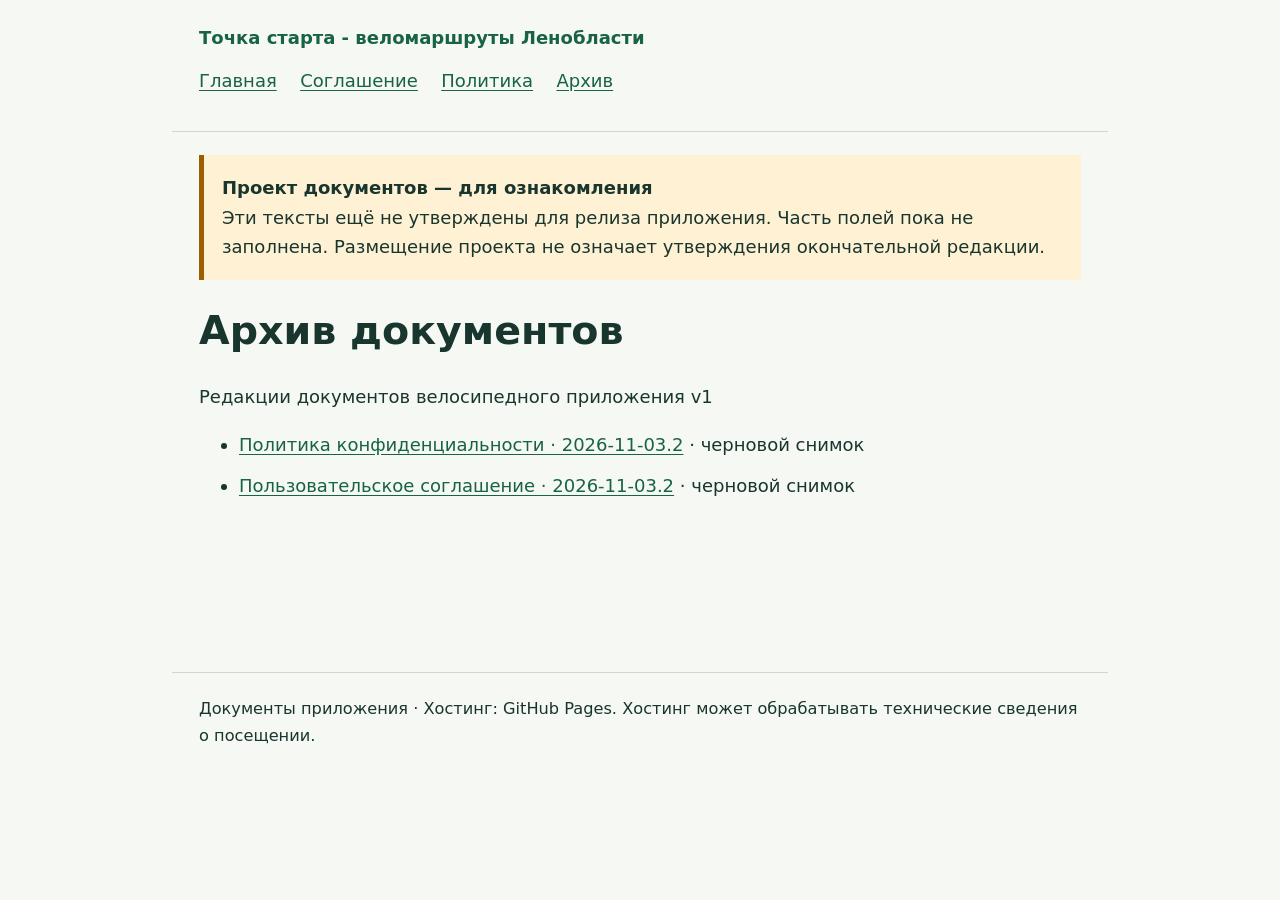
==== archive/index.html @ f420f832 "Publish current legal documents as a public draft for review" ====
<!doctype html>
<html lang="ru"><head><meta charset="utf-8"><meta name="viewport" content="width=device-width, initial-scale=1"><title>Архив документов — Точка старта - веломаршруты Ленобласти</title><link rel="canonical" href="https://chuhones.github.io/ru.artiukov.startpoint-docs/archive/"><link rel="stylesheet" href="../assets/site.css"></head><body><a class="skip" href="#content">К содержанию</a><header><a class="brand" href="../">Точка старта - веломаршруты Ленобласти</a><nav aria-label="Документы"><a href="../">Главная</a><a href="../terms/">Соглашение</a><a href="../privacy/">Политика</a><a href="./">Архив</a></nav></header><main id="content"><aside class="notice"><strong>Проект документов — для ознакомления</strong><br>Эти тексты ещё не утверждены для релиза приложения. Часть полей пока не заполнена. Размещение проекта не означает утверждения окончательной редакции.</aside><h1>Архив документов</h1><p>Редакции документов велосипедного приложения v1</p><ul><li><a href="privacy/2026-11-03.2/">Политика конфиденциальности · 2026-11-03.2</a> · черновой снимок</li><li><a href="terms/2026-11-03.2/">Пользовательское соглашение · 2026-11-03.2</a> · черновой снимок</li></ul></main><footer>Документы приложения · Хостинг: GitHub Pages. Хостинг может обрабатывать технические сведения о посещении.</footer></body></html>
---- assets/site.css ----
:root { color-scheme: light; font: 112.5%/1.65 system-ui, sans-serif; color: #18352e; background: #f5f8f3; }
* { box-sizing: border-box; }
body { margin: 0; overflow-wrap: anywhere; }
header, main, footer { max-width: 52rem; margin: auto; padding: 1.25rem 1.5rem; }
header { border-bottom: 1px solid #ccd9cf; }
main { min-height: 60vh; }
footer { border-top: 1px solid #ccd9cf; font-size: .9rem; }
a { color: #176344; text-underline-offset: .18em; overflow-wrap: anywhere; }
a:hover { text-decoration-thickness: .15em; }
a:focus-visible { outline: 3px solid #8d5200; outline-offset: 4px; }
nav { display: flex; flex-wrap: wrap; gap: .6rem 1.3rem; margin-block: .75rem; }
h1, h2 { line-height: 1.25; overflow-wrap: anywhere; }
h1 { font-size: clamp(1.6rem, 4vw, 2.2rem); }
.brand { font-weight: 700; text-decoration: none; }
.notice { border-left: .3rem solid #9a5d00; background: #fff1d4; padding: 1rem; }
.meta, .hash { color: #3b534a; }
.hash { overflow-wrap: anywhere; font-size: .85rem; }
.legal-text { white-space: pre-wrap; overflow-wrap: anywhere; font: inherit; margin-block: 2rem; }
li { margin-block: .6rem; }
.skip { position: absolute; left: -10000px; }
.skip:focus { left: 1rem; top: 1rem; padding: .5rem; background: white; }
@media (max-width: 480px) { header, main, footer { padding: 1rem; } }
@media print {
  :root { font-size: 11pt; color: black; background: white; }
  header, nav, .skip { display: none; }
  main, footer { max-width: none; padding: 0; }
  a { color: black; }
  h1, h2 { break-after: avoid; }
  .notice { border: 1px solid black; background: white; }
  .legal-text { orphans: 3; widows: 3; }
  @page { margin: 18mm; }
}
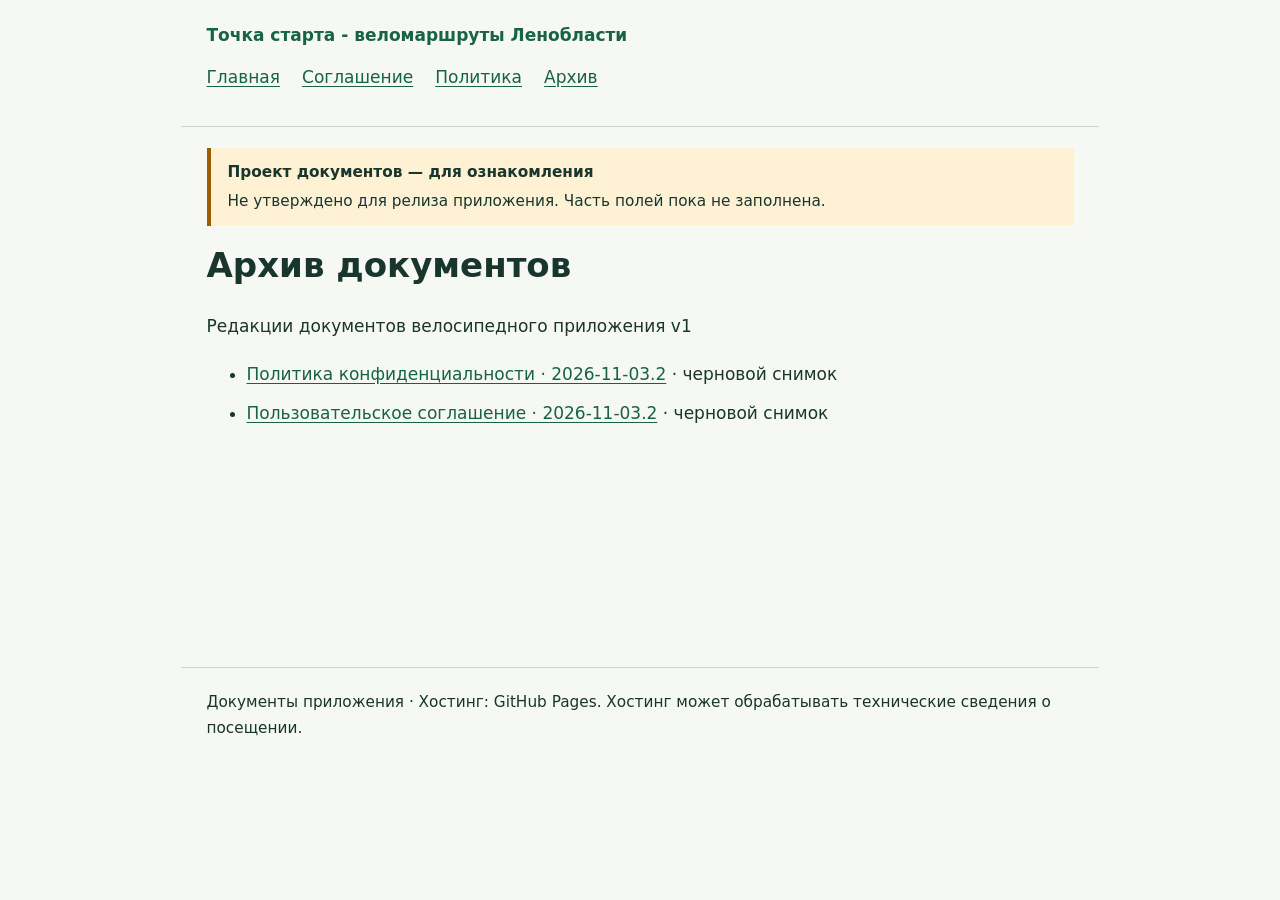
==== commit 2852357f: "Improve legal document layout without changing published text" ====
--- a/archive/index.html
+++ b/archive/index.html
@@ -1,2 +1,2 @@
 <!doctype html>
-<html lang="ru"><head><meta charset="utf-8"><meta name="viewport" content="width=device-width, initial-scale=1"><title>Архив документов — Точка старта - веломаршруты Ленобласти</title><link rel="canonical" href="https://chuhones.github.io/ru.artiukov.startpoint-docs/archive/"><link rel="stylesheet" href="../assets/site.css"></head><body><a class="skip" href="#content">К содержанию</a><header><a class="brand" href="../">Точка старта - веломаршруты Ленобласти</a><nav aria-label="Документы"><a href="../">Главная</a><a href="../terms/">Соглашение</a><a href="../privacy/">Политика</a><a href="./">Архив</a></nav></header><main id="content"><aside class="notice"><strong>Проект документов — для ознакомления</strong><br>Эти тексты ещё не утверждены для релиза приложения. Часть полей пока не заполнена. Размещение проекта не означает утверждения окончательной редакции.</aside><h1>Архив документов</h1><p>Редакции документов велосипедного приложения v1</p><ul><li><a href="privacy/2026-11-03.2/">Политика конфиденциальности · 2026-11-03.2</a> · черновой снимок</li><li><a href="terms/2026-11-03.2/">Пользовательское соглашение · 2026-11-03.2</a> · черновой снимок</li></ul></main><footer>Документы приложения · Хостинг: GitHub Pages. Хостинг может обрабатывать технические сведения о посещении.</footer></body></html>
+<html lang="ru"><head><meta charset="utf-8"><meta name="viewport" content="width=device-width, initial-scale=1"><title>Архив документов — Точка старта - веломаршруты Ленобласти</title><link rel="canonical" href="https://chuhones.github.io/ru.artiukov.startpoint-docs/archive/"><link rel="stylesheet" href="../assets/site.css?v=bc405a447e7f"></head><body><a class="skip" href="#content">К содержанию</a><header><a class="brand" href="../">Точка старта - веломаршруты Ленобласти</a><nav aria-label="Документы"><a href="../">Главная</a><a href="../terms/">Соглашение</a><a href="../privacy/">Политика</a><a href="./">Архив</a></nav></header><main id="content"><aside class="notice"><strong>Проект документов — для ознакомления</strong><p>Не утверждено для релиза приложения. Часть полей пока не заполнена.</p></aside><h1>Архив документов</h1><p>Редакции документов велосипедного приложения v1</p><ul><li><a href="privacy/2026-11-03.2/">Политика конфиденциальности · 2026-11-03.2</a> · черновой снимок</li><li><a href="terms/2026-11-03.2/">Пользовательское соглашение · 2026-11-03.2</a> · черновой снимок</li></ul></main><footer>Документы приложения · Хостинг: GitHub Pages. Хостинг может обрабатывать технические сведения о посещении.</footer></body></html>
--- a/assets/site.css
+++ b/assets/site.css
@@ -1,7 +1,7 @@
-:root { color-scheme: light; font: 112.5%/1.65 system-ui, sans-serif; color: #18352e; background: #f5f8f3; }
+:root { color-scheme: light; font: 106.25%/1.7 system-ui, sans-serif; color: #18352e; background: #f5f8f3; }
 * { box-sizing: border-box; }
 body { margin: 0; overflow-wrap: anywhere; }
-header, main, footer { max-width: 52rem; margin: auto; padding: 1.25rem 1.5rem; }
+header, main, footer { max-width: 54rem; margin: auto; padding: 1.25rem 1.5rem; }
 header { border-bottom: 1px solid #ccd9cf; }
 main { min-height: 60vh; }
 footer { border-top: 1px solid #ccd9cf; font-size: .9rem; }
@@ -9,24 +9,52 @@
 a:hover { text-decoration-thickness: .15em; }
 a:focus-visible { outline: 3px solid #8d5200; outline-offset: 4px; }
 nav { display: flex; flex-wrap: wrap; gap: .6rem 1.3rem; margin-block: .75rem; }
-h1, h2 { line-height: 1.25; overflow-wrap: anywhere; }
-h1 { font-size: clamp(1.6rem, 4vw, 2.2rem); }
+h1, h2, h3 { line-height: 1.3; overflow-wrap: anywhere; text-wrap: balance; }
+h1 { font-size: clamp(1.5rem, 3.5vw, 2rem); margin: 1rem 0 1.5rem; }
+h2 { font-size: 1.4rem; margin: 2.25rem 0 .8rem; padding-top: .5rem; border-top: 1px solid #dce4dc; }
+h3 { font-size: 1.15rem; }
+p { margin: .75rem 0 1.1rem; }
 .brand { font-weight: 700; text-decoration: none; }
-.notice { border-left: .3rem solid #9a5d00; background: #fff1d4; padding: 1rem; }
+.notice { border-left: .25rem solid #9a5d00; background: #fff1d4; padding: .65rem 1rem; font-size: .9rem; }
+.notice p { margin: .2rem 0 0; }
 .meta, .hash { color: #3b534a; }
 .hash { overflow-wrap: anywhere; font-size: .85rem; }
 .legal-text { white-space: pre-wrap; overflow-wrap: anywhere; font: inherit; margin-block: 2rem; }
+.legal-document { max-width: 78ch; margin: 1.75rem auto; }
+.document-meta { white-space: pre-line; font-size: .9rem; color: #3b534a; }
+.md-syntax { display: none; }
+.placeholder { background: #fff1d4; color: #704400; border-radius: .2rem; padding-inline: .15em; overflow-wrap: anywhere; }
+.process-table { margin-block: 1.25rem; }
+table { border-collapse: collapse; width: 100%; table-layout: fixed; font-size: .9rem; line-height: 1.55; }
+th, td { padding: .75rem; border: 1px solid #ccd9cf; vertical-align: top; overflow-wrap: anywhere; text-align: left; }
+thead { background: #e9f0e8; }
+tbody tr:nth-child(even) { background: #eef3ed; }
+.document-checksum { margin: 2rem 0 1rem; padding-top: 1rem; border-top: 1px solid #ccd9cf; }
+summary { cursor: pointer; color: #3b534a; font-size: .9rem; }
+summary:focus-visible { outline: 3px solid #8d5200; outline-offset: 4px; }
 li { margin-block: .6rem; }
 .skip { position: absolute; left: -10000px; }
 .skip:focus { left: 1rem; top: 1rem; padding: .5rem; background: white; }
 @media (max-width: 480px) { header, main, footer { padding: 1rem; } }
+@media screen and (max-width: 700px) {
+  .process-table table, .process-table tbody, .process-table tr, .process-table td { display: block; width: auto; }
+  .process-table thead { position: absolute; width: 1px; height: 1px; overflow: hidden; clip-path: inset(50%); }
+  .process-table tr { border: 1px solid #ccd9cf; border-radius: .5rem; margin-bottom: 1rem; padding: .25rem .85rem; }
+  .process-table td { border: 0; padding: .55rem 0; }
+  .process-table td::before { content: attr(data-label); display: block; font-weight: 650; font-size: .85em; color: #3b534a; }
+  .process-table td:first-child { font-size: 1.1em; font-weight: 650; }
+}
 @media print {
   :root { font-size: 11pt; color: black; background: white; }
-  header, nav, .skip { display: none; }
+  header, nav, .skip, .document-checksum { display: none; }
   main, footer { max-width: none; padding: 0; }
   a { color: black; }
   h1, h2 { break-after: avoid; }
   .notice { border: 1px solid black; background: white; }
   .legal-text { orphans: 3; widows: 3; }
+  .legal-document { max-width: none; }
+  table { font-size: 9pt; }
+  th, td { padding: 5pt; }
+  tr { break-inside: avoid; }
   @page { margin: 18mm; }
 }
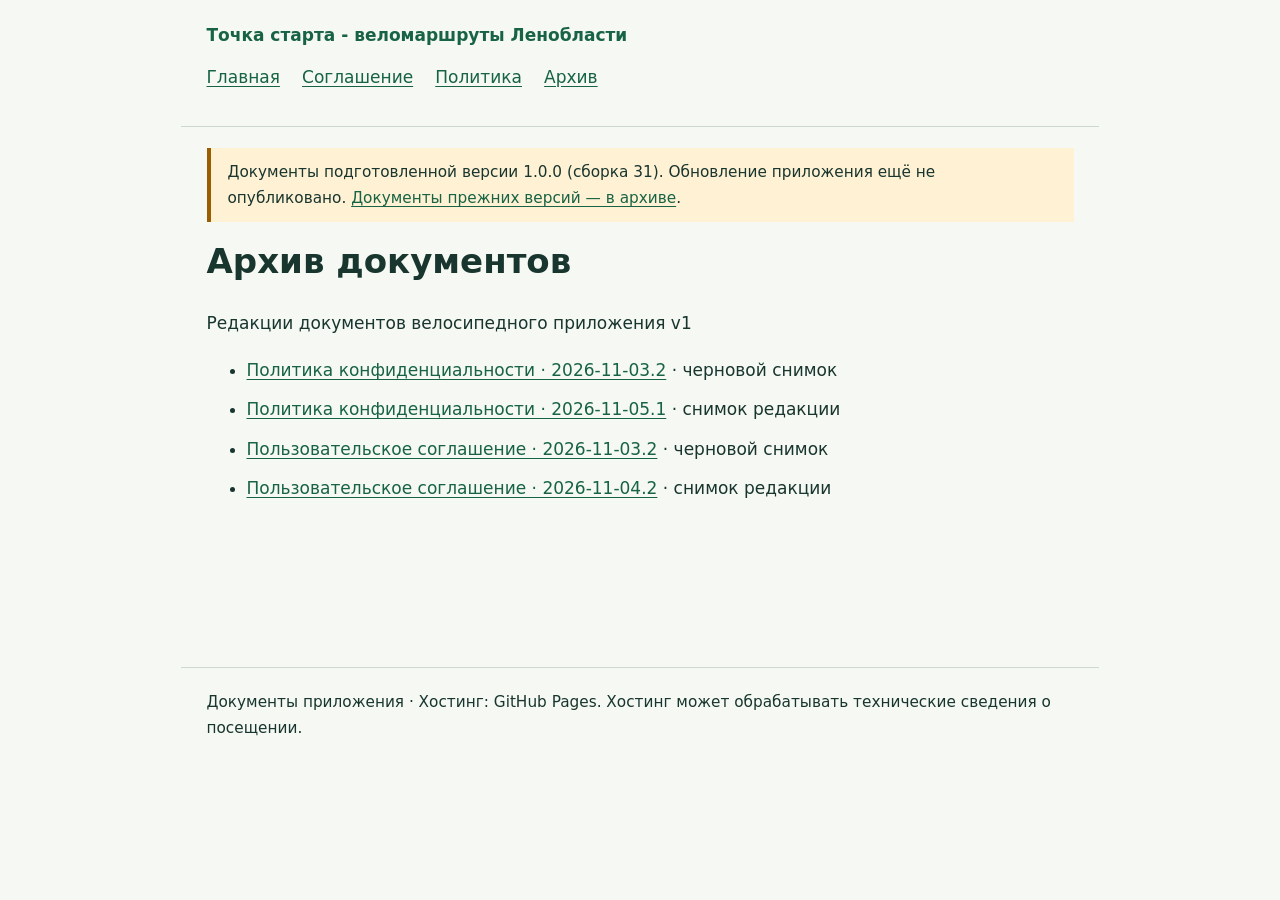
==== commit f07a075a: "Prepare verified v1 legal documents for ads-off build" ====
--- a/archive/index.html
+++ b/archive/index.html
@@ -1,2 +1,2 @@
 <!doctype html>
-<html lang="ru"><head><meta charset="utf-8"><meta name="viewport" content="width=device-width, initial-scale=1"><title>Архив документов — Точка старта - веломаршруты Ленобласти</title><link rel="canonical" href="https://chuhones.github.io/ru.artiukov.startpoint-docs/archive/"><link rel="stylesheet" href="../assets/site.css?v=bc405a447e7f"></head><body><a class="skip" href="#content">К содержанию</a><header><a class="brand" href="../">Точка старта - веломаршруты Ленобласти</a><nav aria-label="Документы"><a href="../">Главная</a><a href="../terms/">Соглашение</a><a href="../privacy/">Политика</a><a href="./">Архив</a></nav></header><main id="content"><aside class="notice"><strong>Проект документов — для ознакомления</strong><p>Не утверждено для релиза приложения. Часть полей пока не заполнена.</p></aside><h1>Архив документов</h1><p>Редакции документов велосипедного приложения v1</p><ul><li><a href="privacy/2026-11-03.2/">Политика конфиденциальности · 2026-11-03.2</a> · черновой снимок</li><li><a href="terms/2026-11-03.2/">Пользовательское соглашение · 2026-11-03.2</a> · черновой снимок</li></ul></main><footer>Документы приложения · Хостинг: GitHub Pages. Хостинг может обрабатывать технические сведения о посещении.</footer></body></html>
+<html lang="ru"><head><meta charset="utf-8"><meta name="viewport" content="width=device-width, initial-scale=1"><title>Архив документов — Точка старта - веломаршруты Ленобласти</title><link rel="canonical" href="https://chuhones.github.io/ru.artiukov.startpoint-docs/archive/"><link rel="stylesheet" href="../assets/site.css?v=bc405a447e7f"></head><body><a class="skip" href="#content">К содержанию</a><header><a class="brand" href="../">Точка старта - веломаршруты Ленобласти</a><nav aria-label="Документы"><a href="../">Главная</a><a href="../terms/">Соглашение</a><a href="../privacy/">Политика</a><a href="./">Архив</a></nav></header><main id="content"><aside class="notice">Документы подготовленной версии 1.0.0 (сборка 31). Обновление приложения ещё не опубликовано. <a href="./">Документы прежних версий — в архиве</a>.</aside><h1>Архив документов</h1><p>Редакции документов велосипедного приложения v1</p><ul><li><a href="privacy/2026-11-03.2/">Политика конфиденциальности · 2026-11-03.2</a> · черновой снимок</li><li><a href="privacy/2026-11-05.1/">Политика конфиденциальности · 2026-11-05.1</a> · снимок редакции</li><li><a href="terms/2026-11-03.2/">Пользовательское соглашение · 2026-11-03.2</a> · черновой снимок</li><li><a href="terms/2026-11-04.2/">Пользовательское соглашение · 2026-11-04.2</a> · снимок редакции</li></ul></main><footer>Документы приложения · Хостинг: GitHub Pages. Хостинг может обрабатывать технические сведения о посещении.</footer></body></html>
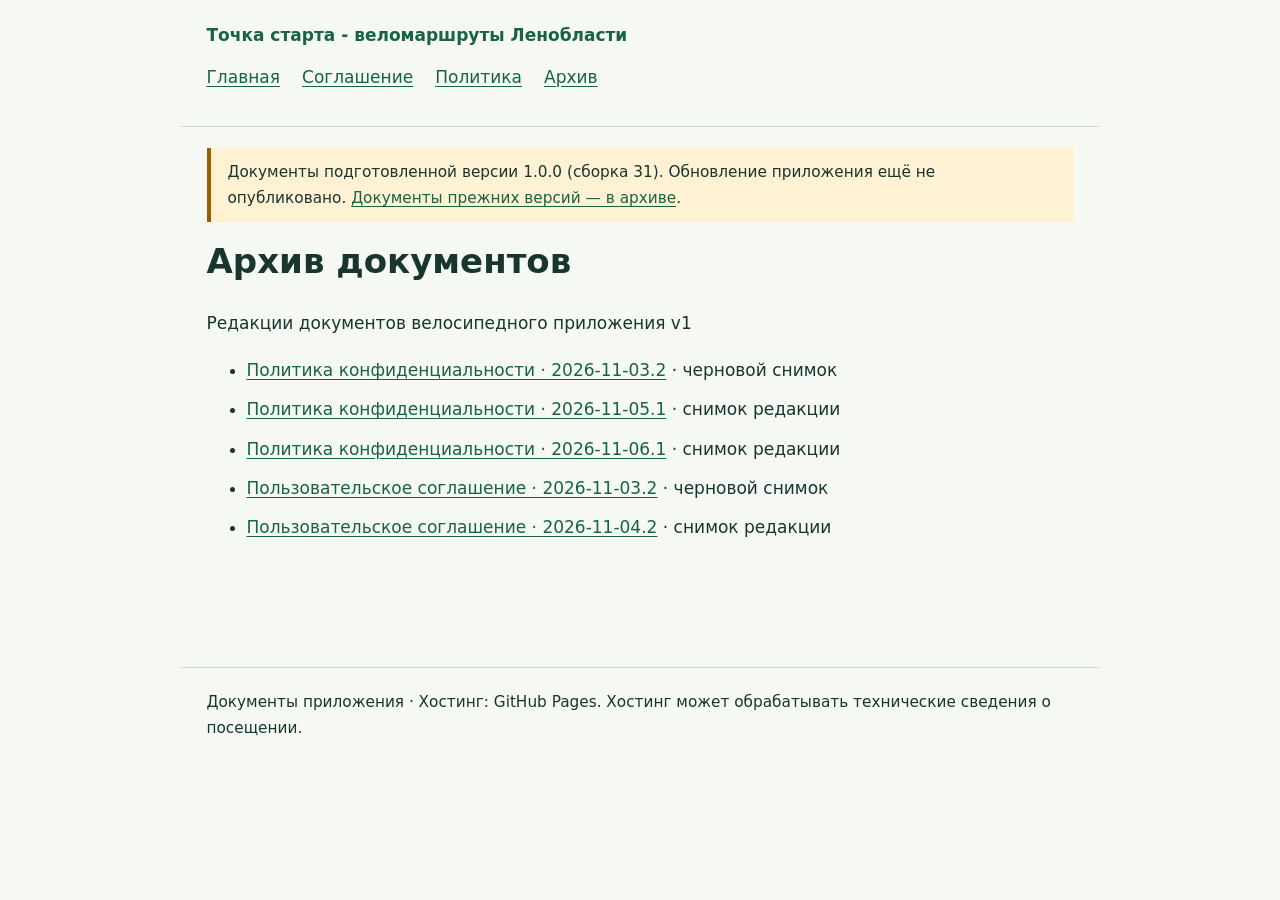
==== commit b74dffdc: "Remove disabled map vendor from current privacy policy" ====
--- a/archive/index.html
+++ b/archive/index.html
@@ -1,2 +1,2 @@
 <!doctype html>
-<html lang="ru"><head><meta charset="utf-8"><meta name="viewport" content="width=device-width, initial-scale=1"><title>Архив документов — Точка старта - веломаршруты Ленобласти</title><link rel="canonical" href="https://chuhones.github.io/ru.artiukov.startpoint-docs/archive/"><link rel="stylesheet" href="../assets/site.css?v=bc405a447e7f"></head><body><a class="skip" href="#content">К содержанию</a><header><a class="brand" href="../">Точка старта - веломаршруты Ленобласти</a><nav aria-label="Документы"><a href="../">Главная</a><a href="../terms/">Соглашение</a><a href="../privacy/">Политика</a><a href="./">Архив</a></nav></header><main id="content"><aside class="notice">Документы подготовленной версии 1.0.0 (сборка 31). Обновление приложения ещё не опубликовано. <a href="./">Документы прежних версий — в архиве</a>.</aside><h1>Архив документов</h1><p>Редакции документов велосипедного приложения v1</p><ul><li><a href="privacy/2026-11-03.2/">Политика конфиденциальности · 2026-11-03.2</a> · черновой снимок</li><li><a href="privacy/2026-11-05.1/">Политика конфиденциальности · 2026-11-05.1</a> · снимок редакции</li><li><a href="terms/2026-11-03.2/">Пользовательское соглашение · 2026-11-03.2</a> · черновой снимок</li><li><a href="terms/2026-11-04.2/">Пользовательское соглашение · 2026-11-04.2</a> · снимок редакции</li></ul></main><footer>Документы приложения · Хостинг: GitHub Pages. Хостинг может обрабатывать технические сведения о посещении.</footer></body></html>
+<html lang="ru"><head><meta charset="utf-8"><meta name="viewport" content="width=device-width, initial-scale=1"><title>Архив документов — Точка старта - веломаршруты Ленобласти</title><link rel="canonical" href="https://chuhones.github.io/ru.artiukov.startpoint-docs/archive/"><link rel="stylesheet" href="../assets/site.css?v=bc405a447e7f"></head><body><a class="skip" href="#content">К содержанию</a><header><a class="brand" href="../">Точка старта - веломаршруты Ленобласти</a><nav aria-label="Документы"><a href="../">Главная</a><a href="../terms/">Соглашение</a><a href="../privacy/">Политика</a><a href="./">Архив</a></nav></header><main id="content"><aside class="notice">Документы подготовленной версии 1.0.0 (сборка 31). Обновление приложения ещё не опубликовано. <a href="./">Документы прежних версий — в архиве</a>.</aside><h1>Архив документов</h1><p>Редакции документов велосипедного приложения v1</p><ul><li><a href="privacy/2026-11-03.2/">Политика конфиденциальности · 2026-11-03.2</a> · черновой снимок</li><li><a href="privacy/2026-11-05.1/">Политика конфиденциальности · 2026-11-05.1</a> · снимок редакции</li><li><a href="privacy/2026-11-06.1/">Политика конфиденциальности · 2026-11-06.1</a> · снимок редакции</li><li><a href="terms/2026-11-03.2/">Пользовательское соглашение · 2026-11-03.2</a> · черновой снимок</li><li><a href="terms/2026-11-04.2/">Пользовательское соглашение · 2026-11-04.2</a> · снимок редакции</li></ul></main><footer>Документы приложения · Хостинг: GitHub Pages. Хостинг может обрабатывать технические сведения о посещении.</footer></body></html>
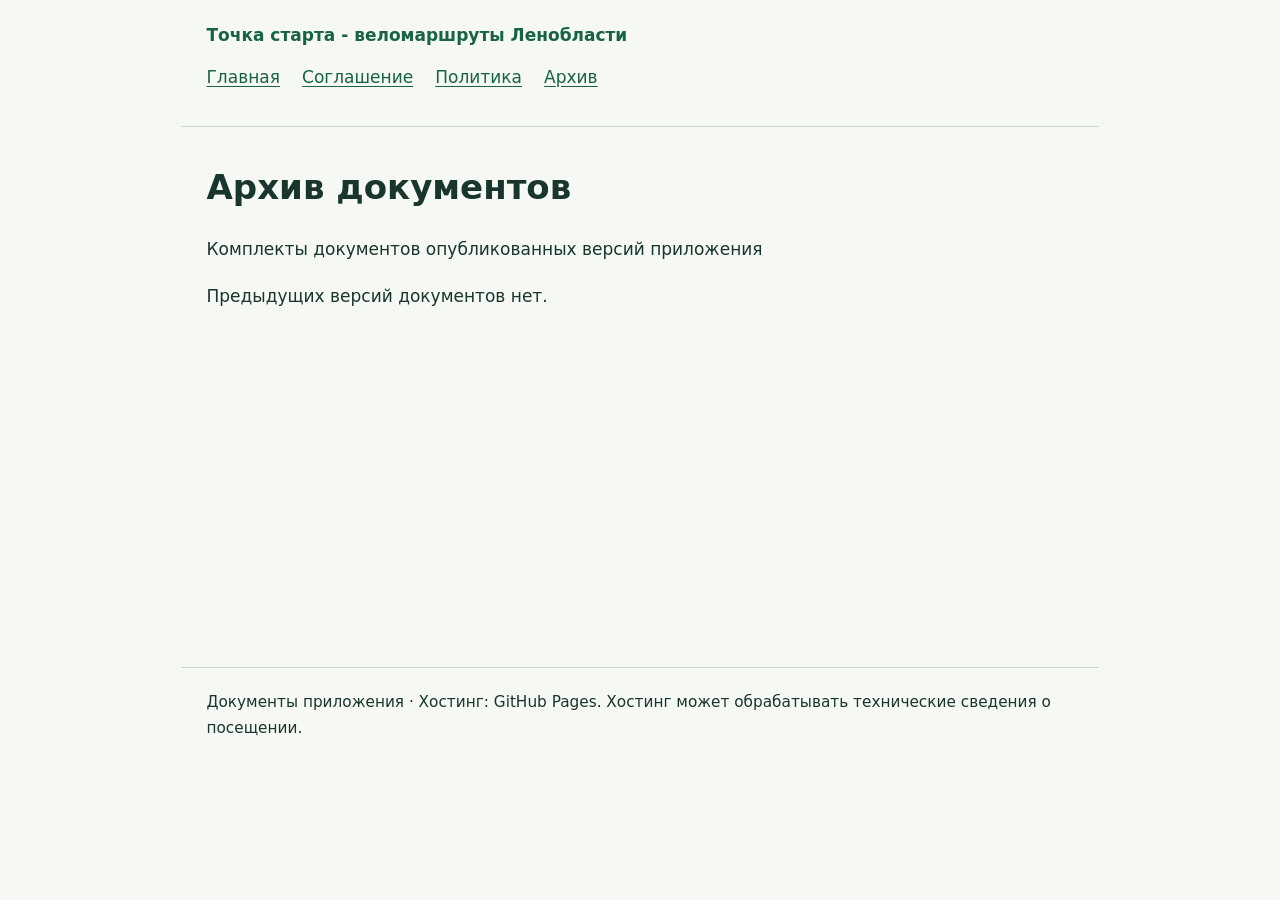
==== commit 26050281: "Publish final v1 legal documents with release-only version archive" ====
--- a/archive/index.html
+++ b/archive/index.html
@@ -1,2 +1,2 @@
 <!doctype html>
-<html lang="ru"><head><meta charset="utf-8"><meta name="viewport" content="width=device-width, initial-scale=1"><title>Архив документов — Точка старта - веломаршруты Ленобласти</title><link rel="canonical" href="https://chuhones.github.io/ru.artiukov.startpoint-docs/archive/"><link rel="stylesheet" href="../assets/site.css?v=bc405a447e7f"></head><body><a class="skip" href="#content">К содержанию</a><header><a class="brand" href="../">Точка старта - веломаршруты Ленобласти</a><nav aria-label="Документы"><a href="../">Главная</a><a href="../terms/">Соглашение</a><a href="../privacy/">Политика</a><a href="./">Архив</a></nav></header><main id="content"><aside class="notice">Документы подготовленной версии 1.0.0 (сборка 31). Обновление приложения ещё не опубликовано. <a href="./">Документы прежних версий — в архиве</a>.</aside><h1>Архив документов</h1><p>Редакции документов велосипедного приложения v1</p><ul><li><a href="privacy/2026-11-03.2/">Политика конфиденциальности · 2026-11-03.2</a> · черновой снимок</li><li><a href="privacy/2026-11-05.1/">Политика конфиденциальности · 2026-11-05.1</a> · снимок редакции</li><li><a href="privacy/2026-11-06.1/">Политика конфиденциальности · 2026-11-06.1</a> · снимок редакции</li><li><a href="terms/2026-11-03.2/">Пользовательское соглашение · 2026-11-03.2</a> · черновой снимок</li><li><a href="terms/2026-11-04.2/">Пользовательское соглашение · 2026-11-04.2</a> · снимок редакции</li></ul></main><footer>Документы приложения · Хостинг: GitHub Pages. Хостинг может обрабатывать технические сведения о посещении.</footer></body></html>
+<html lang="ru"><head><meta charset="utf-8"><meta name="viewport" content="width=device-width, initial-scale=1"><title>Архив документов — Точка старта - веломаршруты Ленобласти</title><link rel="canonical" href="https://chuhones.github.io/ru.artiukov.startpoint-docs/archive/"><link rel="stylesheet" href="../assets/site.css?v=bc405a447e7f"></head><body><a class="skip" href="#content">К содержанию</a><header><a class="brand" href="../">Точка старта - веломаршруты Ленобласти</a><nav aria-label="Документы"><a href="../">Главная</a><a href="../terms/">Соглашение</a><a href="../privacy/">Политика</a><a href="./">Архив</a></nav></header><main id="content"><h1>Архив документов</h1><p>Комплекты документов опубликованных версий приложения</p><p>Предыдущих версий документов нет.</p></main><footer>Документы приложения · Хостинг: GitHub Pages. Хостинг может обрабатывать технические сведения о посещении.</footer></body></html>
